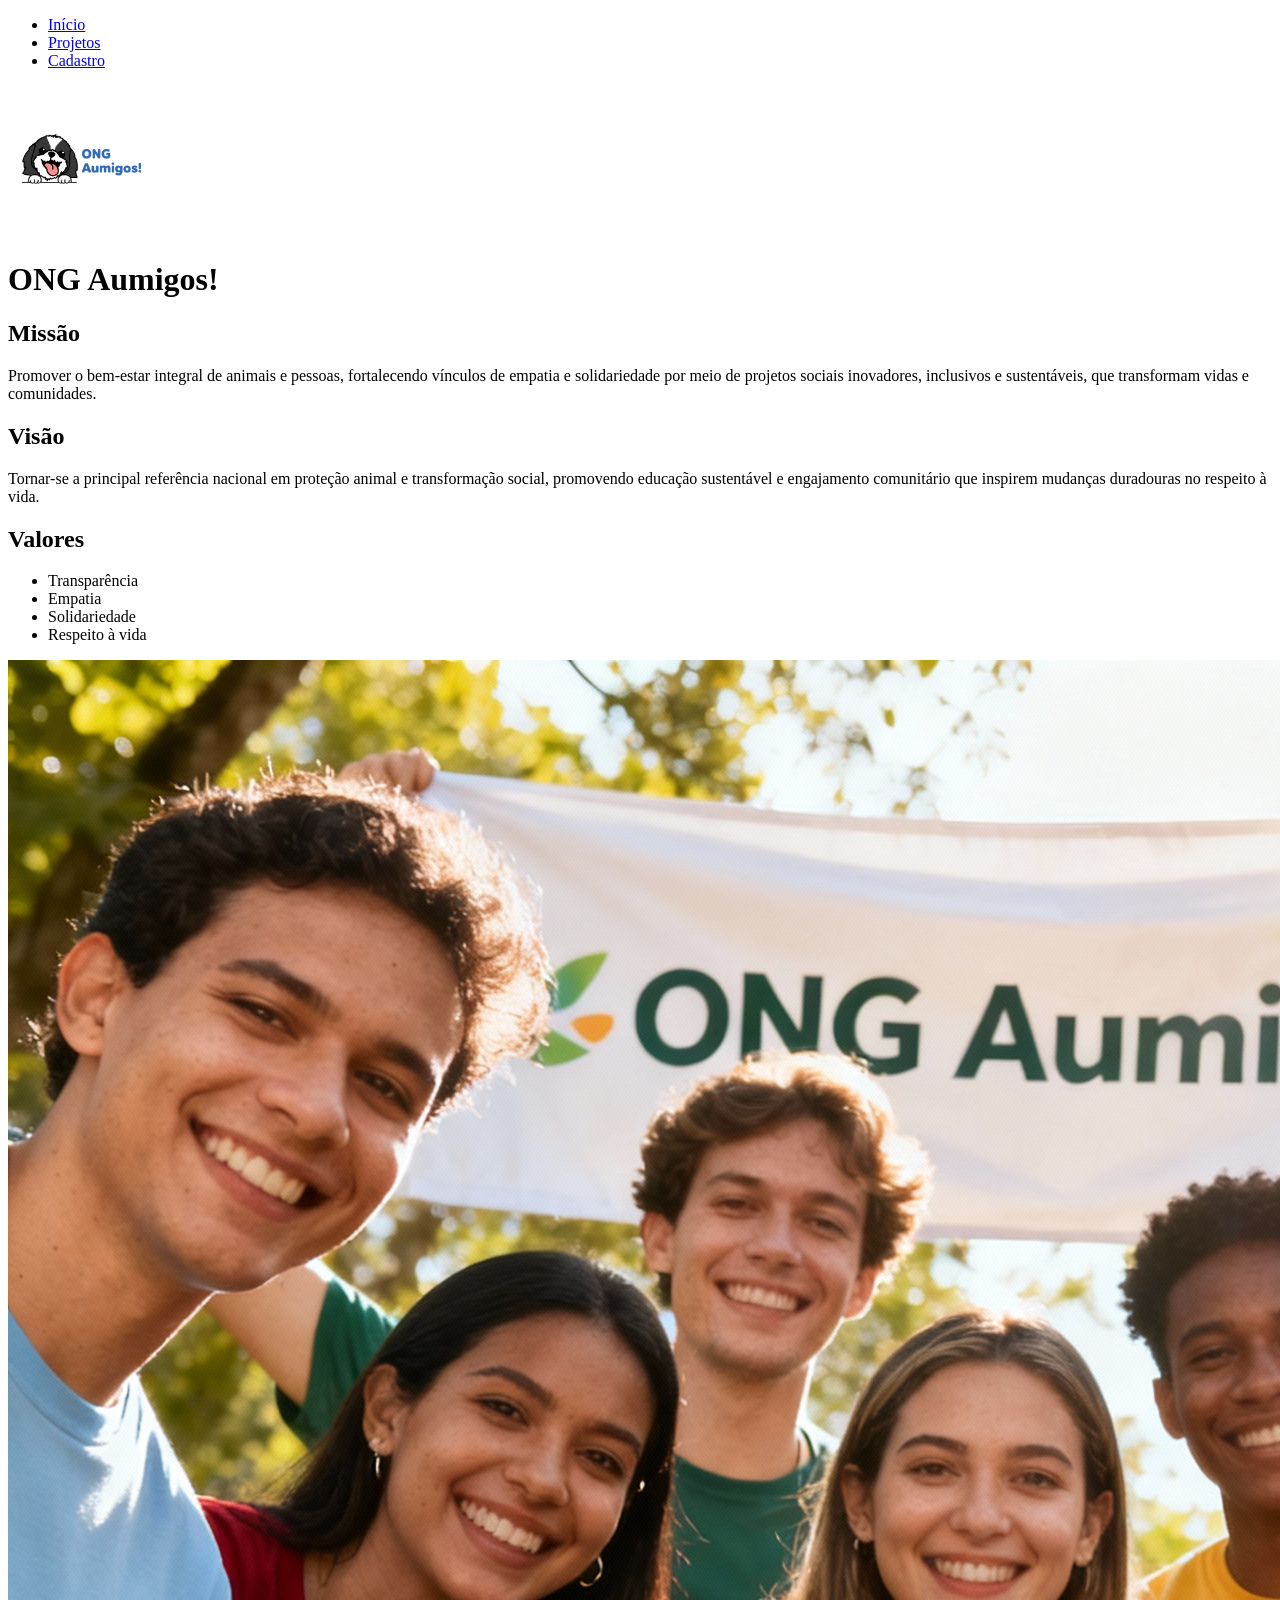
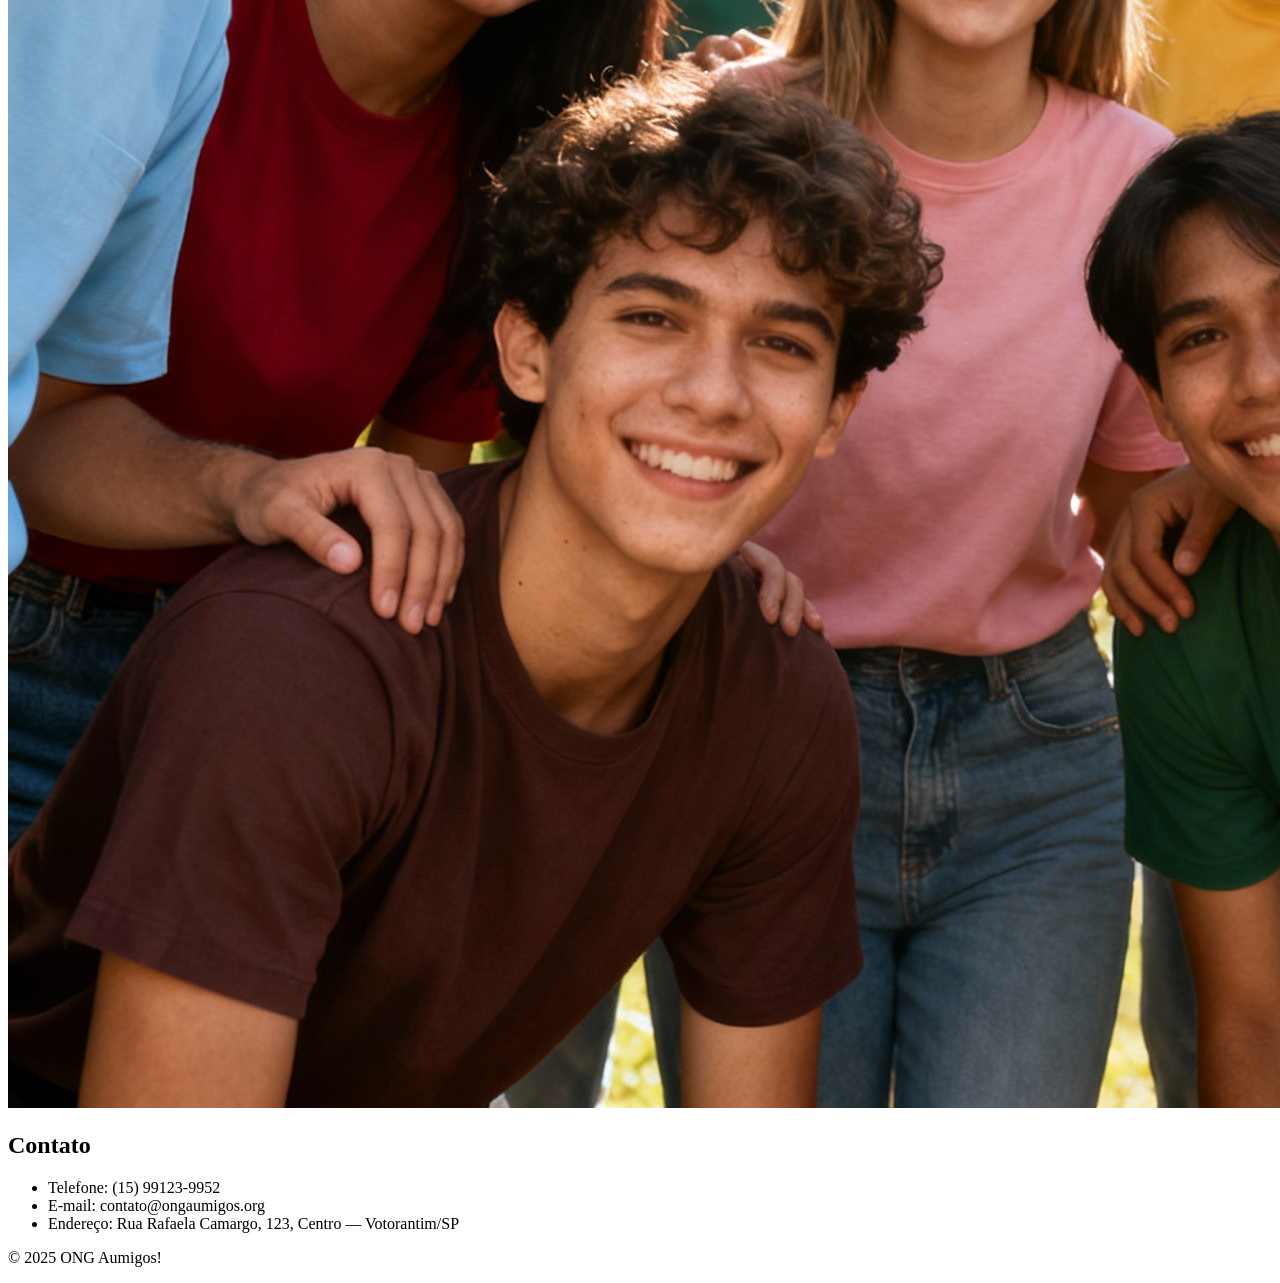
==== assets/Projetos.html @ 96055042 "Primeiro commit do projeto ONG Aumigos" ====
<!DOCTYPE html>
<html lang="pt-br">
<head>
  <meta charset="UTF-8">
  <title>ONG Aumigos! | Início</title>
  <meta name="viewport" content="width=device-width, initial-scale=1.0">
  <meta name="description" content="Conheça a ONG Aumigos!, missão, visão, valores e oportunidades de engajamento.">
  <link rel="stylesheet" href="../assets/css/estilo.css">
</head>
<body>
  <header>
    <nav>
      <ul>
        <li><a href="index.html">Início</a></li>
        <li><a href="projetos.html">Projetos</a></li>
        <li><a href="cadastro.html">Cadastro</a></li>
      </ul>
    </nav>
    <img src="../assets/images/logo-ong-aumigos.png" alt="Logo ONG Aumigos!" width="150">
    <h1>ONG Aumigos!</h1>
  </header>
  <main>
    <section>
      <h2>Missão</h2>
      <p>Promover o bem-estar integral de animais e pessoas, fortalecendo vínculos de empatia e solidariedade por meio de projetos sociais inovadores, inclusivos e sustentáveis, que transformam vidas e comunidades.</p>
      <h2>Visão</h2>
      <p>Tornar-se a principal referência nacional em proteção animal e transformação social, promovendo educação sustentável e engajamento comunitário que inspirem mudanças duradouras no respeito à vida.</p>
      <h2>Valores</h2>
      <ul>
        <li>Transparência</li>
        <li>Empatia</li>
        <li>Solidariedade</li>
        <li>Respeito à vida</li>
      </ul>
      <img src="../assets/images/equipe.jpg" alt="Equipe da ONG Aumigos!">
    </section>
    <section>
      <h2>Contato</h2>
      <ul>
        <li>Telefone: (15) 99123-9952</li>
        <li>E-mail: contato@ongaumigos.org</li>
        <li>Endereço: Rua Rafaela Camargo, 123, Centro — Votorantim/SP</li>
      </ul>
    </section>
  </main>
  <footer>
    <p>&copy; 2025 ONG Aumigos!</p>
  </footer>
</body>
</html>
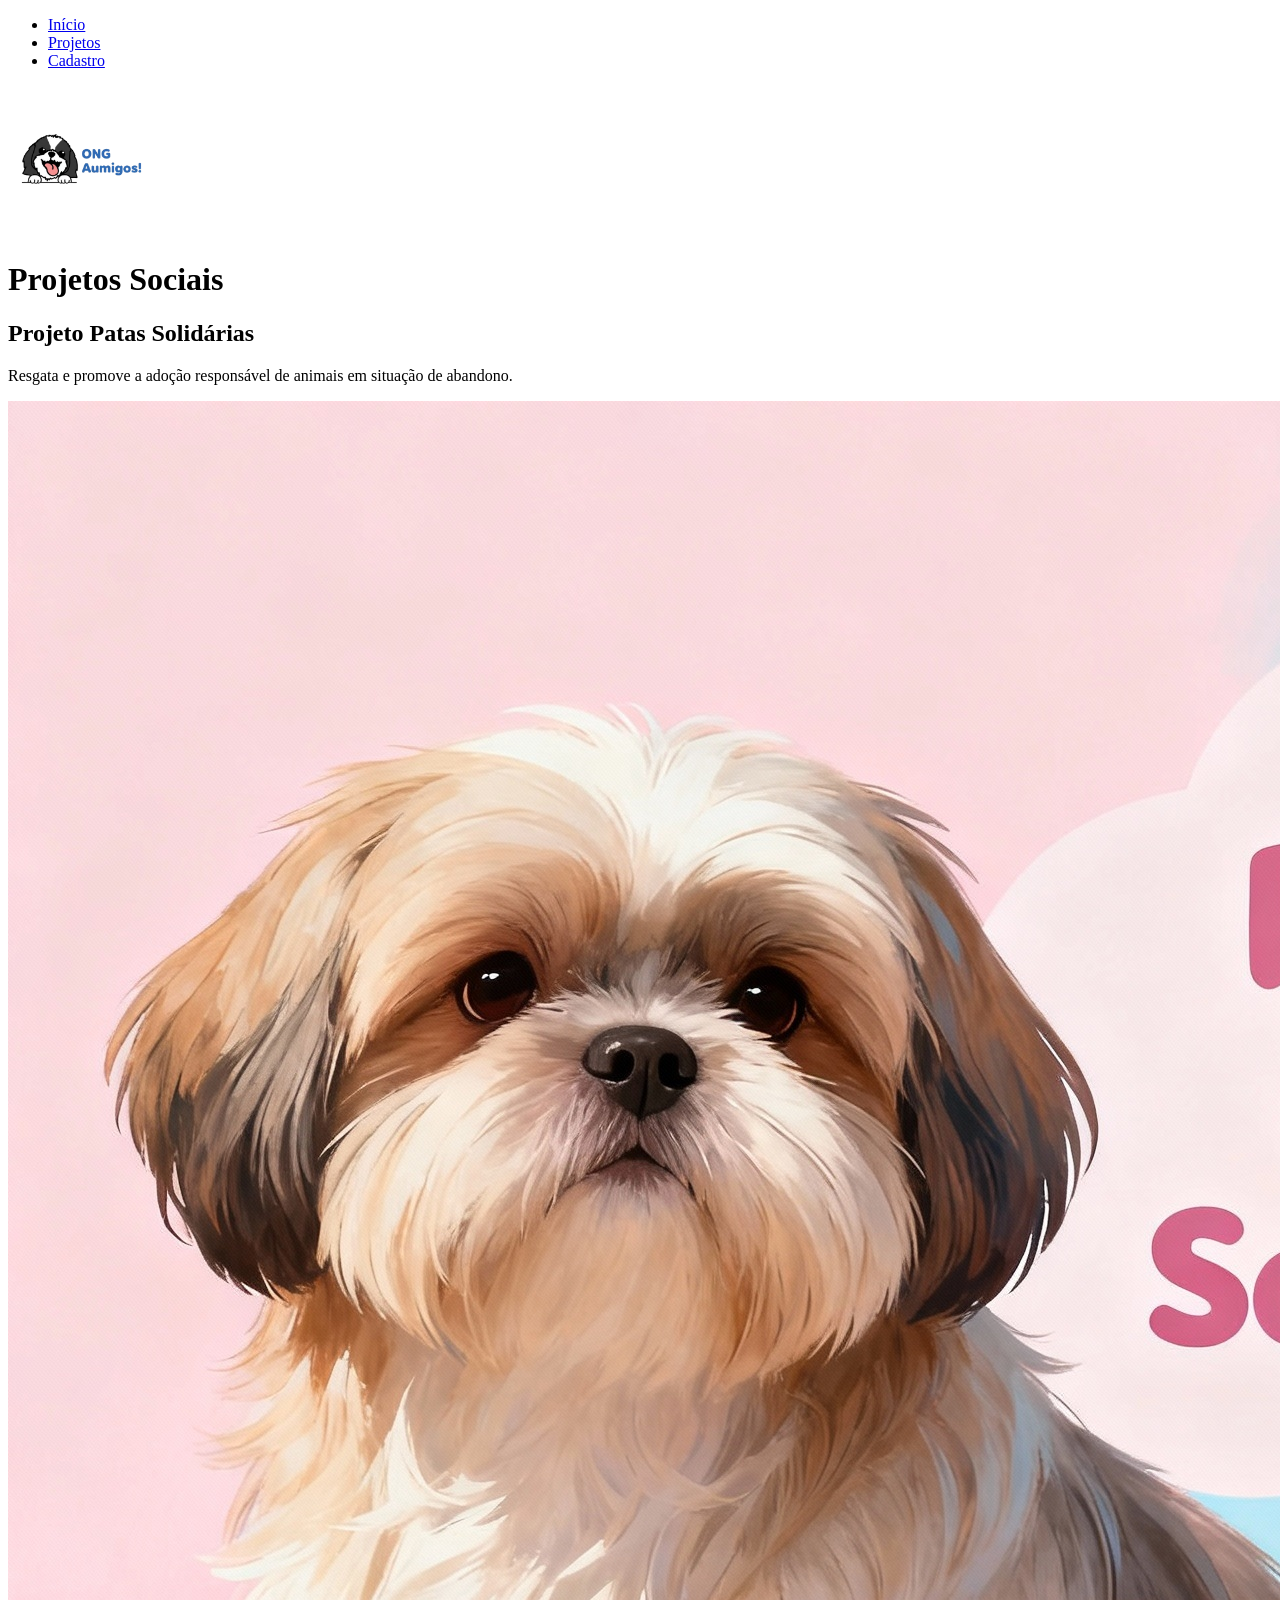
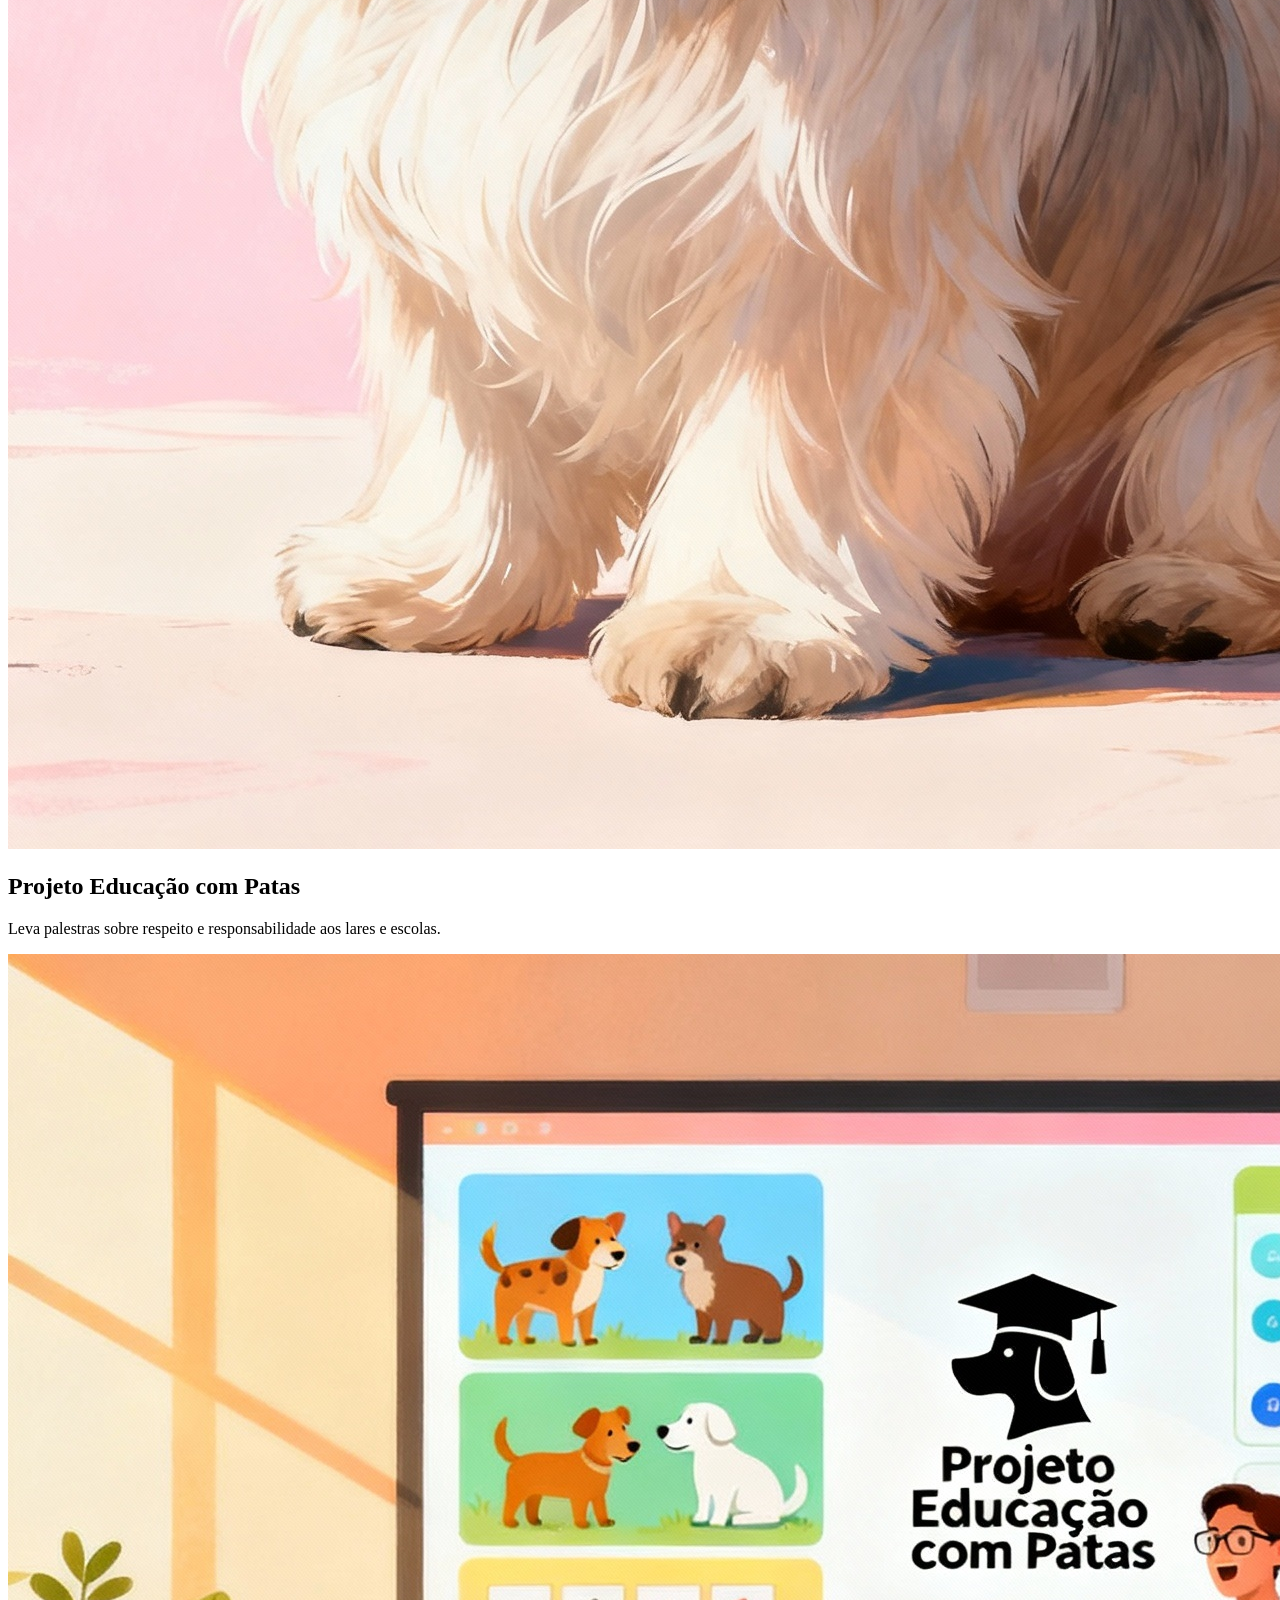
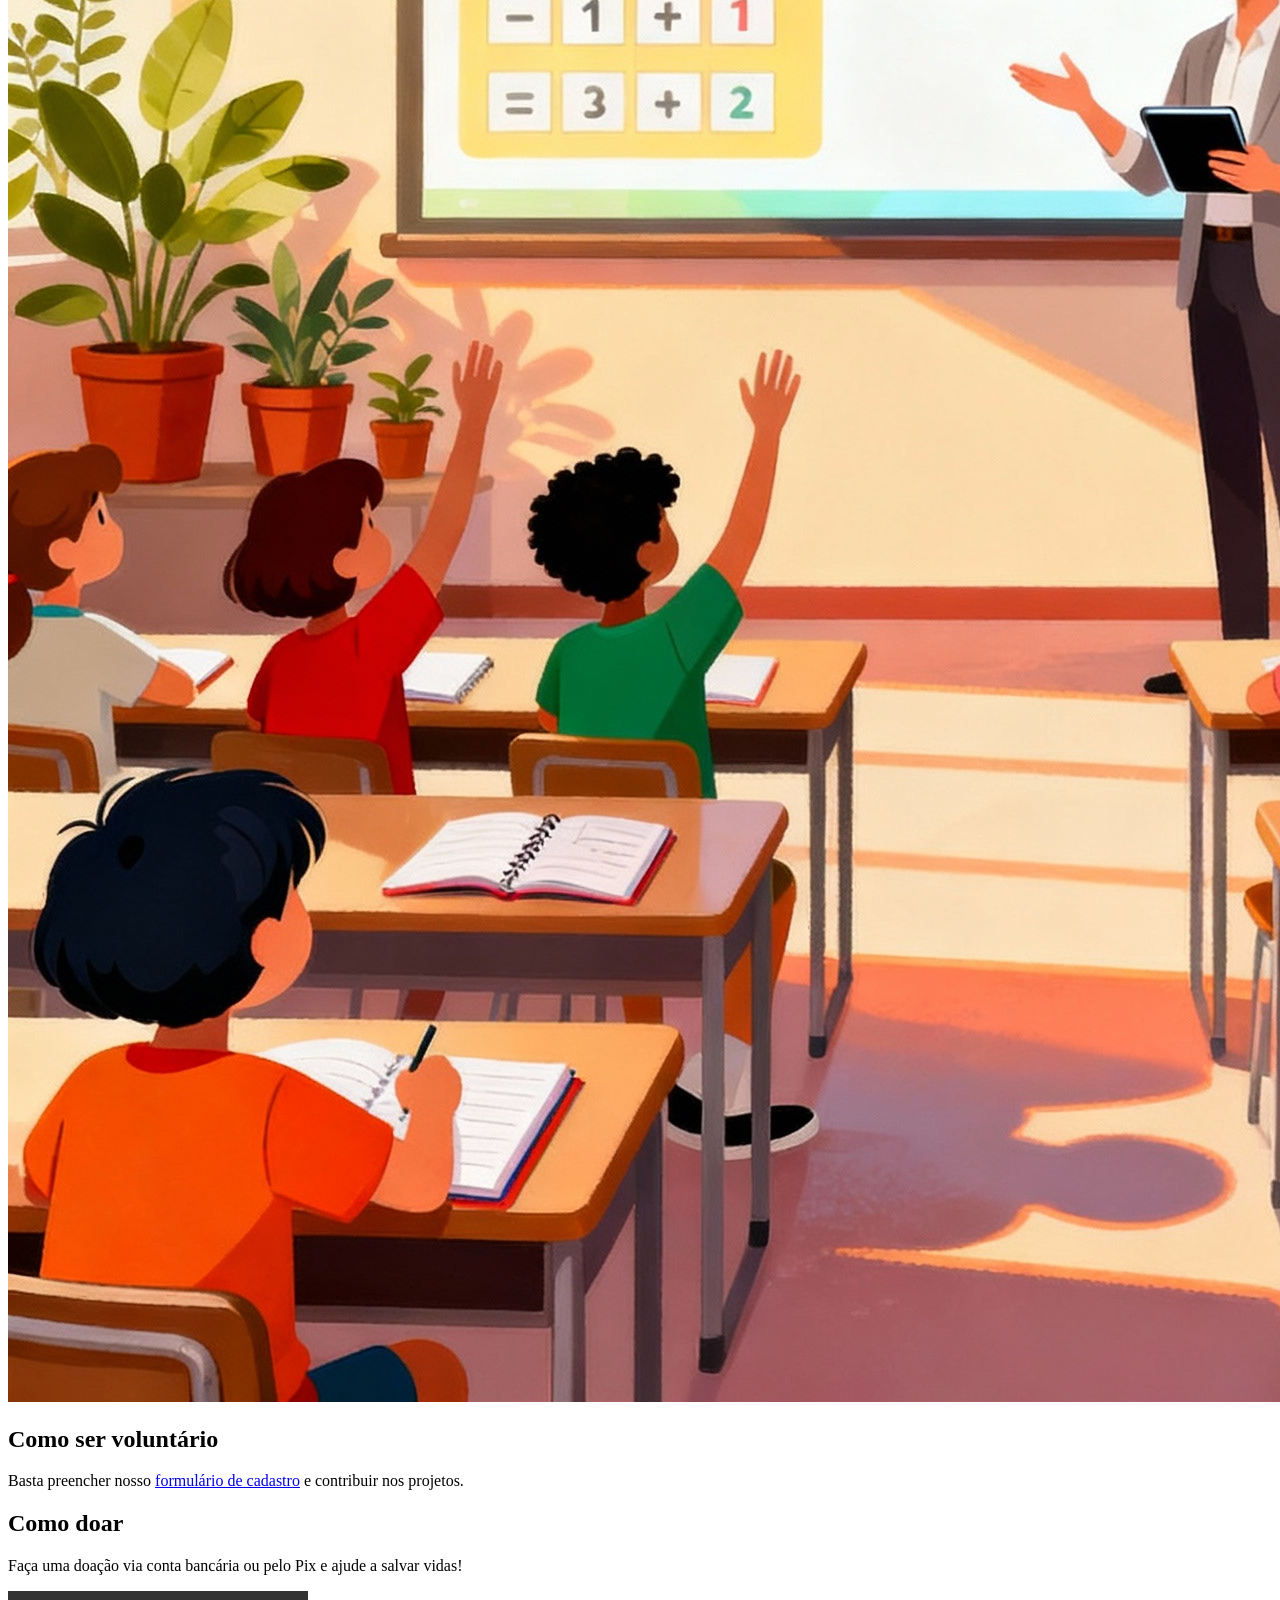
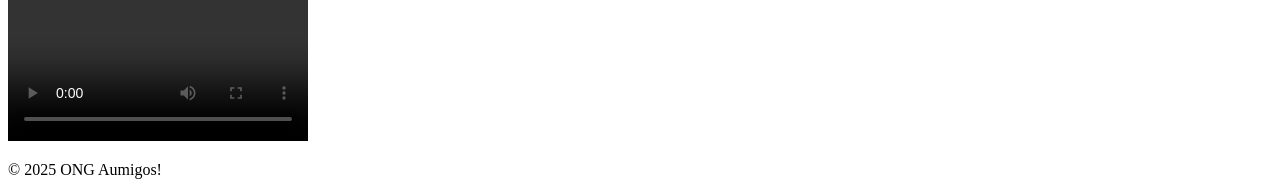
==== commit f9c5986a: "Atualizado" ====
--- a/assets/Projetos.html
+++ b/assets/Projetos.html
@@ -2,10 +2,10 @@
 <html lang="pt-br">
 <head>
   <meta charset="UTF-8">
-  <title>ONG Aumigos! | Início</title>
+  <title>ONG Aumigos! | Projetos</title>
   <meta name="viewport" content="width=device-width, initial-scale=1.0">
-  <meta name="description" content="Conheça a ONG Aumigos!, missão, visão, valores e oportunidades de engajamento.">
-  <link rel="stylesheet" href="../assets/css/estilo.css">
+  <meta name="description" content="Conheça os projetos sociais, voluntariado e ações da ONG Aumigos!.">
+  <link rel="stylesheet" href="../css/estilo.css">
 </head>
 <body>
   <header>
@@ -17,30 +17,25 @@
       </ul>
     </nav>
     <img src="../assets/images/logo-ong-aumigos.png" alt="Logo ONG Aumigos!" width="150">
-    <h1>ONG Aumigos!</h1>
+    <h1>Projetos Sociais</h1>
   </header>
   <main>
     <section>
-      <h2>Missão</h2>
-      <p>Promover o bem-estar integral de animais e pessoas, fortalecendo vínculos de empatia e solidariedade por meio de projetos sociais inovadores, inclusivos e sustentáveis, que transformam vidas e comunidades.</p>
-      <h2>Visão</h2>
-      <p>Tornar-se a principal referência nacional em proteção animal e transformação social, promovendo educação sustentável e engajamento comunitário que inspirem mudanças duradouras no respeito à vida.</p>
-      <h2>Valores</h2>
-      <ul>
-        <li>Transparência</li>
-        <li>Empatia</li>
-        <li>Solidariedade</li>
-        <li>Respeito à vida</li>
-      </ul>
-      <img src="../assets/images/equipe.jpg" alt="Equipe da ONG Aumigos!">
+      <h2>Projeto Patas Solidárias</h2>
+      <p>Resgata e promove a adoção responsável de animais em situação de abandono.</p>
+      <img src="../assets/images/projeto-patas.jpg" alt="Resgate animal realizado pela ONG Aumigos!">
     </section>
     <section>
-      <h2>Contato</h2>
-      <ul>
-        <li>Telefone: (15) 99123-9952</li>
-        <li>E-mail: contato@ongaumigos.org</li>
-        <li>Endereço: Rua Rafaela Camargo, 123, Centro — Votorantim/SP</li>
-      </ul>
+      <h2>Projeto Educação com Patas</h2>
+      <p>Leva palestras sobre respeito e responsabilidade aos lares e escolas.</p>
+      <img src="../assets/images/projeto-educacao.jpg" alt="Palestra educativa promovida pela ONG Aumigos!">
+    </section>
+    <section>
+      <h2>Como ser voluntário</h2>
+      <p>Basta preencher nosso <a href="cadastro.html">formulário de cadastro</a> e contribuir nos projetos.</p>
+      <h2>Como doar</h2>
+      <p>Faça uma doação via conta bancária ou pelo Pix e ajude a salvar vidas!</p>
+      <video controls src="../assets/images/video-animais.mp4"></video>
     </section>
   </main>
   <footer>
